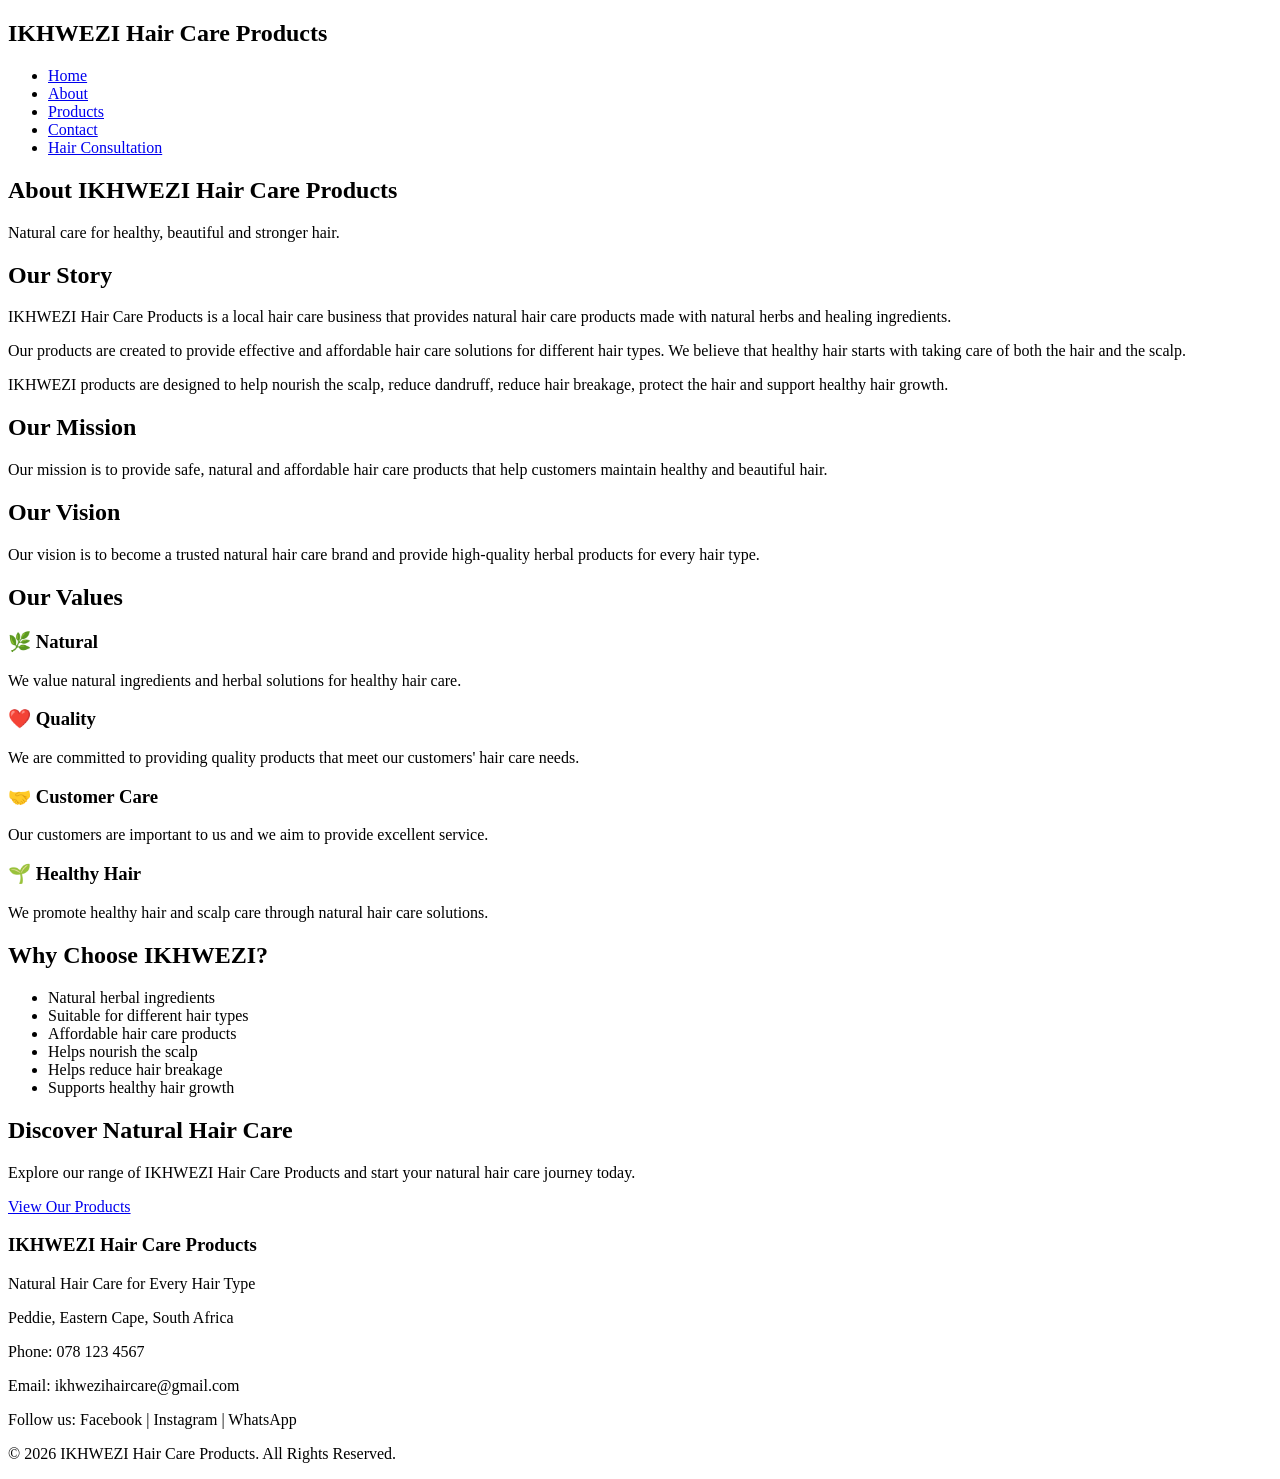
==== about.html @ ee704c00 "Added the main home page with navigation and product benefits Create website home page" ====
<!DOCTYPE html>
<html lang="en">

<head>
    <meta charset="UTF-8">
    <meta name="viewport" content="width=device-width, initial-scale=1.0">

    <title>About Us | IKHWEZI Hair Care Products</title>

    <link rel="stylesheet" href="style.css">
</head>

<body>

    <!-- ================= HEADER ================= -->
    <header>

        <div class="logo">
            <h2>IKHWEZI Hair Care Products</h2>
        </div>

        <!-- Navigation -->
        <nav>
            <ul class="nav-links">
                <li><a href="index.html">Home</a></li>
                <li><a href="about.html">About</a></li>
                <li><a href="products.html">Products</a></li>
                <li><a href="contact.html">Contact</a></li>
                 <li>
                    <a href="consultation.html">Hair Consultation</a>
                </li>
            </ul>
        </nav>

    </header>


    <!-- ================= ABOUT INTRODUCTION ================= -->
    <section class="about-intro">

        <h1>About IKHWEZI Hair Care Products</h1>

        <p>
            Natural care for healthy, beautiful and stronger hair.
        </p>

    </section>


    <!-- ================= OUR STORY ================= -->
    <section class="about-section">

        <div class="about-content">

            <h2>Our Story</h2>

            <p>
                IKHWEZI Hair Care Products is a local hair
                care business that provides natural hair care
                products made with natural herbs and healing
                ingredients.
            </p>

            <p>
                Our products are created to provide effective and
                affordable hair care solutions for different hair
                types. We believe that healthy hair starts with
                taking care of both the hair and the scalp.
            </p>

            <p>
                IKHWEZI products are designed to help nourish the
                scalp, reduce dandruff, reduce hair breakage,
                protect the hair and support healthy hair growth.
            </p>

        </div>

    </section>


    <!-- ================= MISSION ================= -->
    <section class="mission">

        <h2>Our Mission</h2>

        <p>
            Our mission is to provide safe, natural and affordable
            hair care products that help customers maintain healthy
            and beautiful hair.
        </p>

    </section>


    <!-- ================= VISION ================= -->
    <section class="vision">

        <h2>Our Vision</h2>

        <p>
            Our vision is to become a trusted natural hair care
            brand and provide high-quality herbal
            products for every hair type.
        </p>

    </section>


    <!-- ================= OUR VALUES ================= -->
    <section class="values">

        <h2>Our Values</h2>

        <div class="values-container">

            <div class="value-card">

                <h3>🌿 Natural</h3>

                <p>
                    We value natural ingredients and herbal
                    solutions for healthy hair care.
                </p>

            </div>


            <div class="value-card">

                <h3>❤️ Quality</h3>

                <p>
                    We are committed to providing quality products
                    that meet our customers' hair care needs.
                </p>

            </div>


            <div class="value-card">

                <h3>🤝 Customer Care</h3>

                <p>
                    Our customers are important to us and we aim
                    to provide excellent service.
                </p>

            </div>


            <div class="value-card">

                <h3>🌱 Healthy Hair</h3>

                <p>
                    We promote healthy hair and scalp care through
                    natural hair care solutions.
                </p>

            </div>

        </div>

    </section>


    <!-- ================= WHY CHOOSE US ================= -->
    <section class="why-choose">

        <h2>Why Choose IKHWEZI?</h2>

        <ul>

            <li>Natural herbal ingredients</li>

            <li>Suitable for different hair types</li>

            <li>Affordable hair care products</li>

            <li>Helps nourish the scalp</li>

            <li>Helps reduce hair breakage</li>

            <li>Supports healthy hair growth</li>

        </ul>

    </section>


    <!-- ================= CALL TO ACTION ================= -->
    <section class="call-to-action">

        <h2>Discover Natural Hair Care</h2>

        <p>
            Explore our range of IKHWEZI Hair Care Products
            and start your natural hair care journey today.
        </p>

        <a href="products.html">View Our Products</a>

    </section>


    <!-- ================= FOOTER ================= -->
    <footer>

        <h3>IKHWEZI Hair Care Products</h3>

        <p>
            Natural Hair Care for Every Hair Type
        </p>

        <p>
            Peddie, Eastern Cape, South Africa
        </p>

        <p>
            Phone: 078 123 4567
        </p>

        <p>
            Email: ikhwezihaircare@gmail.com
        </p>

        <p>
            Follow us: Facebook | Instagram | WhatsApp
        </p>

        <p>
            &copy; 2026 IKHWEZI Hair Care Products.
            All Rights Reserved.
        </p>

    </footer>

</body>
</html>
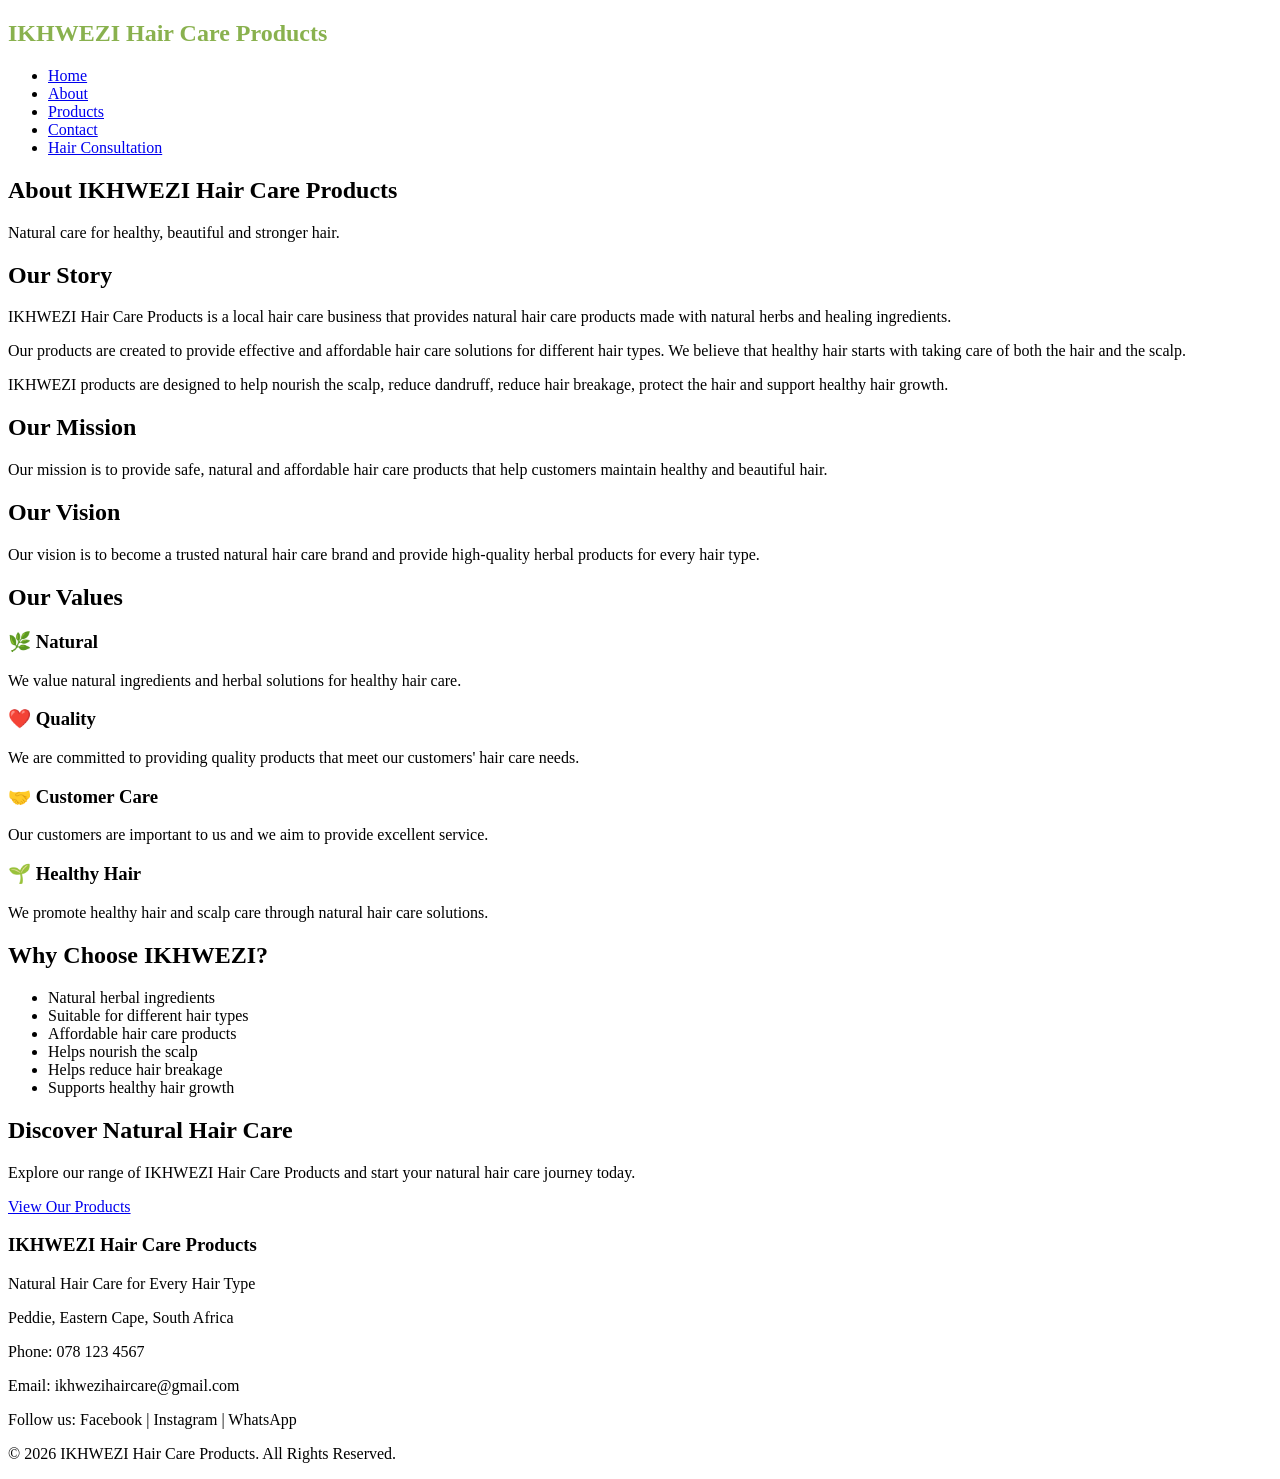
==== commit 0124c290: "Added information about IKHWEZI hair products Add about page" ====
--- a/about.html
+++ b/about.html
@@ -16,7 +16,7 @@
     <header>
 
         <div class="logo">
-            <h2>IKHWEZI Hair Care Products</h2>
+            <h2 style="color: rgba(97, 150, 17, 0.747); font-weight: bold;">IKHWEZI Hair Care Products</h2>
         </div>
 
         <!-- Navigation -->
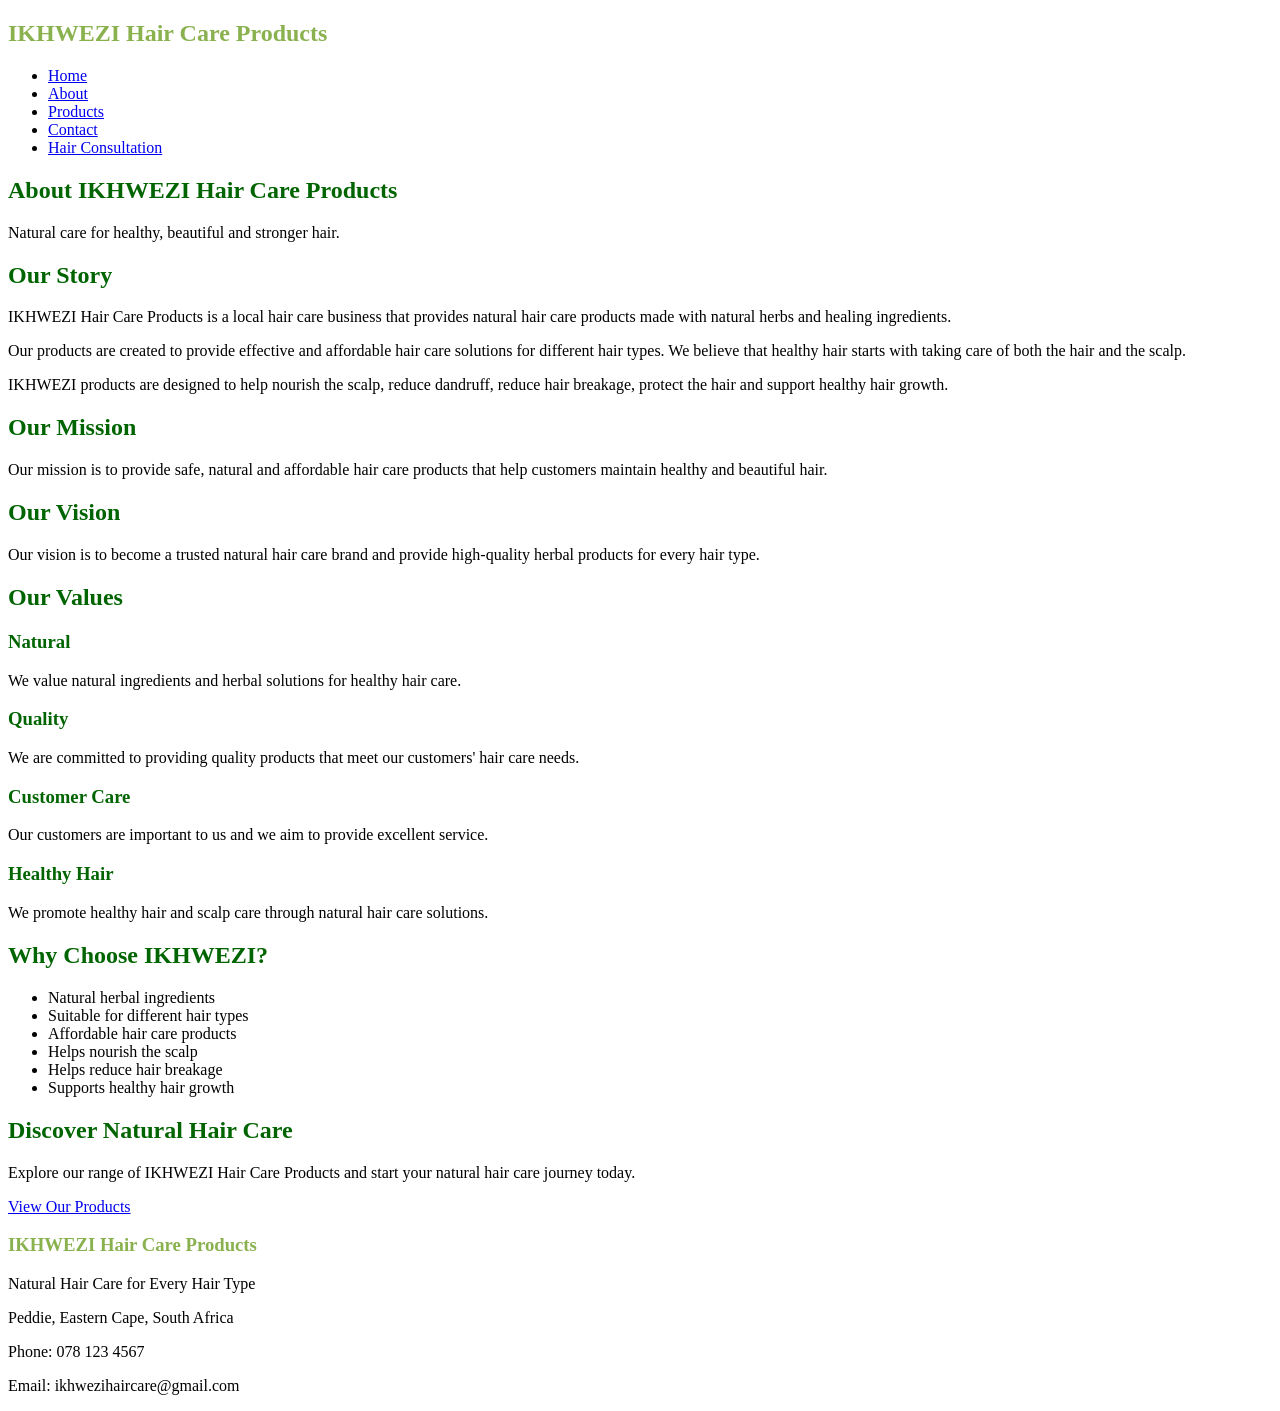
==== commit 6febb984: "Changes on website Ikhwezi website" ====
--- a/about.html
+++ b/about.html
@@ -22,12 +22,12 @@
         <!-- Navigation -->
         <nav>
             <ul class="nav-links">
-                <li><a href="index.html">Home</a></li>
-                <li><a href="about.html">About</a></li>
-                <li><a href="products.html">Products</a></li>
-                <li><a href="contact.html">Contact</a></li>
-                 <li>
-                    <a href="consultation.html">Hair Consultation</a>
+                <li><a href="../index.html">Home</a></li>
+                <li><a href="./about.html">About</a></li>
+                <li><a href="./products.html">Products</a></li>
+                <li><a href="./contact.html">Contact</a></li>
+                <li>
+                    <a href="./consultation.html">Hair Consultation</a>
                 </li>
             </ul>
         </nav>
@@ -38,7 +38,7 @@
     <!-- ================= ABOUT INTRODUCTION ================= -->
     <section class="about-intro">
 
-        <h1>About IKHWEZI Hair Care Products</h1>
+        <h1 style="color: darkgreen;">About IKHWEZI Hair Care Products</h1>
 
         <p>
             Natural care for healthy, beautiful and stronger hair.
@@ -52,7 +52,7 @@
 
         <div class="about-content">
 
-            <h2>Our Story</h2>
+            <h2 style="color: darkgreen;">Our Story</h2>
 
             <p>
                 IKHWEZI Hair Care Products is a local hair
@@ -82,7 +82,7 @@
     <!-- ================= MISSION ================= -->
     <section class="mission">
 
-        <h2>Our Mission</h2>
+        <h2 style="color: darkgreen;">Our Mission</h2>
 
         <p>
             Our mission is to provide safe, natural and affordable
@@ -96,7 +96,7 @@
     <!-- ================= VISION ================= -->
     <section class="vision">
 
-        <h2>Our Vision</h2>
+        <h2 style="color: darkgreen;">Our Vision</h2>
 
         <p>
             Our vision is to become a trusted natural hair care
@@ -110,13 +110,13 @@
     <!-- ================= OUR VALUES ================= -->
     <section class="values">
 
-        <h2>Our Values</h2>
+        <h1 style="color: darkgreen;">Our Values</h1>
 
         <div class="values-container">
 
             <div class="value-card">
 
-                <h3>🌿 Natural</h3>
+                <h3 style="color: darkgreen;">Natural</h3>
 
                 <p>
                     We value natural ingredients and herbal
@@ -128,7 +128,7 @@
 
             <div class="value-card">
 
-                <h3>❤️ Quality</h3>
+                <h3 style="color: darkgreen;">Quality</h3>
 
                 <p>
                     We are committed to providing quality products
@@ -140,7 +140,7 @@
 
             <div class="value-card">
 
-                <h3>🤝 Customer Care</h3>
+                <h3 style="color: darkgreen;"> Customer Care</h3>
 
                 <p>
                     Our customers are important to us and we aim
@@ -152,7 +152,7 @@
 
             <div class="value-card">
 
-                <h3>🌱 Healthy Hair</h3>
+                <h3 style="color: darkgreen;"> Healthy Hair</h3>
 
                 <p>
                     We promote healthy hair and scalp care through
@@ -169,7 +169,7 @@
     <!-- ================= WHY CHOOSE US ================= -->
     <section class="why-choose">
 
-        <h2>Why Choose IKHWEZI?</h2>
+        <h2 style="color: darkgreen;">Why Choose IKHWEZI?</h2>
 
         <ul>
 
@@ -193,7 +193,7 @@
     <!-- ================= CALL TO ACTION ================= -->
     <section class="call-to-action">
 
-        <h2>Discover Natural Hair Care</h2>
+        <h2 style="color: darkgreen;">Discover Natural Hair Care</h2>
 
         <p>
             Explore our range of IKHWEZI Hair Care Products
@@ -208,7 +208,7 @@
     <!-- ================= FOOTER ================= -->
     <footer>
 
-        <h3>IKHWEZI Hair Care Products</h3>
+        <h3 style="color: rgba(97, 150, 17, 0.747); font-weight: bold;">IKHWEZI Hair Care Products</h3>
 
         <p>
             Natural Hair Care for Every Hair Type
@@ -226,14 +226,7 @@
             Email: ikhwezihaircare@gmail.com
         </p>
 
-        <p>
-            Follow us: Facebook | Instagram | WhatsApp
-        </p>
-
-        <p>
-            &copy; 2026 IKHWEZI Hair Care Products.
-            All Rights Reserved.
-        </p>
+        
 
     </footer>
 
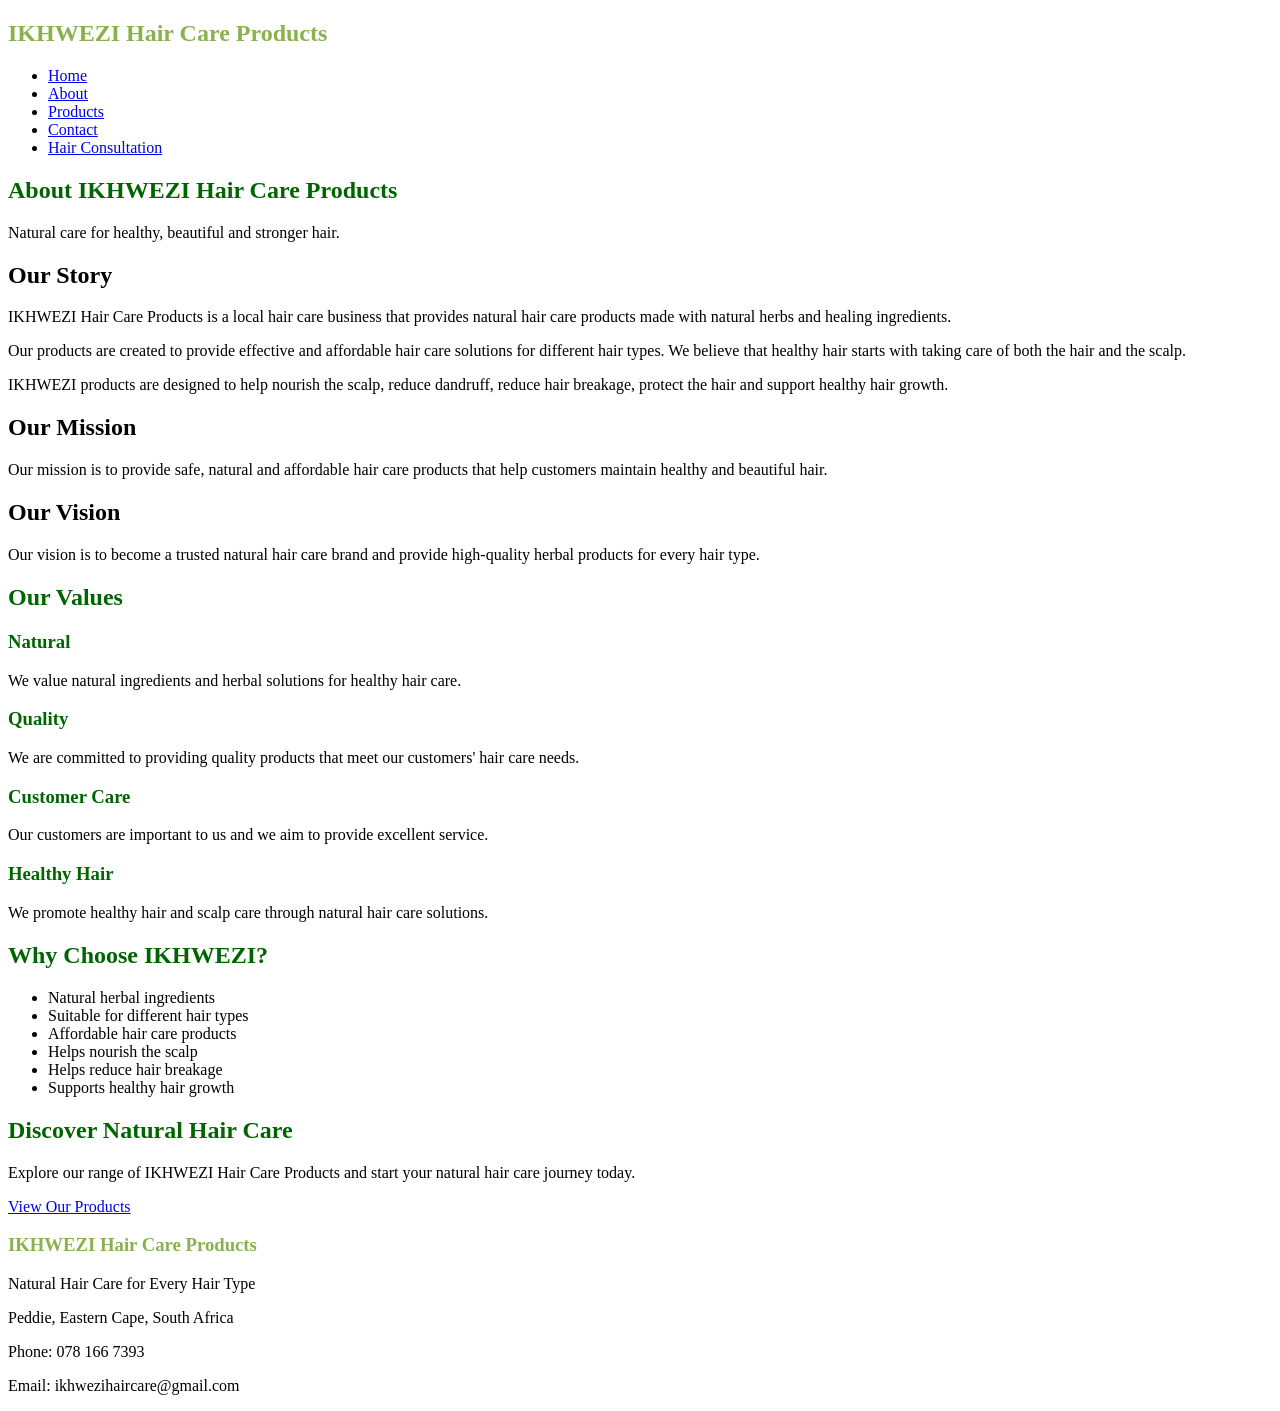
==== commit 561f6a5c: "Update about.html Added on about.html  on what Ill add on css" ====
--- a/about.html
+++ b/about.html
@@ -7,7 +7,7 @@
 
     <title>About Us | IKHWEZI Hair Care Products</title>
 
-    <link rel="stylesheet" href="style.css">
+    <link rel="stylesheet" href="Assets/css/style.css">
 </head>
 
 <body>
@@ -16,7 +16,9 @@
     <header>
 
         <div class="logo">
-            <h2 style="color: rgba(97, 150, 17, 0.747); font-weight: bold;">IKHWEZI Hair Care Products</h2>
+            <h2 style="color: rgba(97, 150, 17, 0.747); font-weight: bold;">
+                IKHWEZI Hair Care Products
+            </h2>
         </div>
 
         <!-- Navigation -->
@@ -26,9 +28,7 @@
                 <li><a href="./about.html">About</a></li>
                 <li><a href="./products.html">Products</a></li>
                 <li><a href="./contact.html">Contact</a></li>
-                <li>
-                    <a href="./consultation.html">Hair Consultation</a>
-                </li>
+                <li><a href="./consultation.html">Hair Consultation</a></li>
             </ul>
         </nav>
 
@@ -38,7 +38,9 @@
     <!-- ================= ABOUT INTRODUCTION ================= -->
     <section class="about-intro">
 
-        <h1 style="color: darkgreen;">About IKHWEZI Hair Care Products</h1>
+        <h1 style="color: darkgreen;">
+            About IKHWEZI Hair Care Products
+        </h1>
 
         <p>
             Natural care for healthy, beautiful and stronger hair.
@@ -47,18 +49,19 @@
     </section>
 
 
-    <!-- ================= OUR STORY ================= -->
-    <section class="about-section">
-
-        <div class="about-content">
-
-            <h2 style="color: darkgreen;">Our Story</h2>
-
-            <p>
-                IKHWEZI Hair Care Products is a local hair
-                care business that provides natural hair care
-                products made with natural herbs and healing
-                ingredients.
+    <!-- ================= STORY, MISSION & VISION ================= -->
+
+    <section class="about-info">
+
+        <!-- OUR STORY -->
+        <div class="about-card">
+
+            <h2>Our Story</h2>
+
+            <p>
+                IKHWEZI Hair Care Products is a local hair care
+                business that provides natural hair care products
+                made with natural herbs and healing ingredients.
             </p>
 
             <p>
@@ -76,47 +79,51 @@
 
         </div>
 
-    </section>
-
-
-    <!-- ================= MISSION ================= -->
-    <section class="mission">
-
-        <h2 style="color: darkgreen;">Our Mission</h2>
-
-        <p>
-            Our mission is to provide safe, natural and affordable
-            hair care products that help customers maintain healthy
-            and beautiful hair.
-        </p>
-
-    </section>
-
-
-    <!-- ================= VISION ================= -->
-    <section class="vision">
-
-        <h2 style="color: darkgreen;">Our Vision</h2>
-
-        <p>
-            Our vision is to become a trusted natural hair care
-            brand and provide high-quality herbal
-            products for every hair type.
-        </p>
+
+        <!-- OUR MISSION -->
+        <div class="about-card">
+
+            <h2>Our Mission</h2>
+
+            <p>
+                Our mission is to provide safe, natural and
+                affordable hair care products that help customers
+                maintain healthy and beautiful hair.
+            </p>
+
+        </div>
+
+
+        <!-- OUR VISION -->
+        <div class="about-card">
+
+            <h2>Our Vision</h2>
+
+            <p>
+                Our vision is to become a trusted natural hair care
+                brand and provide high-quality herbal products
+                for every hair type.
+            </p>
+
+        </div>
 
     </section>
 
 
     <!-- ================= OUR VALUES ================= -->
+
     <section class="values">
 
         <h1 style="color: darkgreen;">Our Values</h1>
 
         <div class="values-container">
 
-            <div class="value-card">
-
-                <h3 style="color: darkgreen;">Natural</h3>
+            <!-- NATURAL -->
+            <div class="value-card">
+
+                <h3 style="color: darkgreen;">
+                    Natural
+                </h3>
 
                 <p>
                     We value natural ingredients and herbal
@@ -126,9 +133,12 @@
             </div>
 
 
-            <div class="value-card">
-
-                <h3 style="color: darkgreen;">Quality</h3>
+            <!-- QUALITY -->
+            <div class="value-card">
+
+                <h3 style="color: darkgreen;">
+                    Quality
+                </h3>
 
                 <p>
                     We are committed to providing quality products
@@ -138,9 +148,12 @@
             </div>
 
 
-            <div class="value-card">
-
-                <h3 style="color: darkgreen;"> Customer Care</h3>
+            <!-- CUSTOMER CARE -->
+            <div class="value-card">
+
+                <h3 style="color: darkgreen;">
+                    Customer Care
+                </h3>
 
                 <p>
                     Our customers are important to us and we aim
@@ -150,9 +163,12 @@
             </div>
 
 
-            <div class="value-card">
-
-                <h3 style="color: darkgreen;"> Healthy Hair</h3>
+            <!-- HEALTHY HAIR -->
+            <div class="value-card">
+
+                <h3 style="color: darkgreen;">
+                    Healthy Hair
+                </h3>
 
                 <p>
                     We promote healthy hair and scalp care through
@@ -167,9 +183,12 @@
 
 
     <!-- ================= WHY CHOOSE US ================= -->
+
     <section class="why-choose">
 
-        <h2 style="color: darkgreen;">Why Choose IKHWEZI?</h2>
+        <h2 style="color: darkgreen;">
+            Why Choose IKHWEZI?
+        </h2>
 
         <ul>
 
@@ -191,24 +210,32 @@
 
 
     <!-- ================= CALL TO ACTION ================= -->
+
     <section class="call-to-action">
 
-        <h2 style="color: darkgreen;">Discover Natural Hair Care</h2>
+        <h2 style="color: darkgreen;">
+            Discover Natural Hair Care
+        </h2>
 
         <p>
             Explore our range of IKHWEZI Hair Care Products
             and start your natural hair care journey today.
         </p>
 
-        <a href="products.html">View Our Products</a>
+        <a href="products.html">
+            View Our Products
+        </a>
 
     </section>
 
 
     <!-- ================= FOOTER ================= -->
+
     <footer>
 
-        <h3 style="color: rgba(97, 150, 17, 0.747); font-weight: bold;">IKHWEZI Hair Care Products</h3>
+        <h3 style="color: rgba(97, 150, 17, 0.747); font-weight: bold;">
+            IKHWEZI Hair Care Products
+        </h3>
 
         <p>
             Natural Hair Care for Every Hair Type
@@ -219,16 +246,15 @@
         </p>
 
         <p>
-            Phone: 078 123 4567
+            Phone: 078 166 7393
         </p>
 
         <p>
             Email: ikhwezihaircare@gmail.com
         </p>
 
-        
-
     </footer>
 
 </body>
+
 </html>
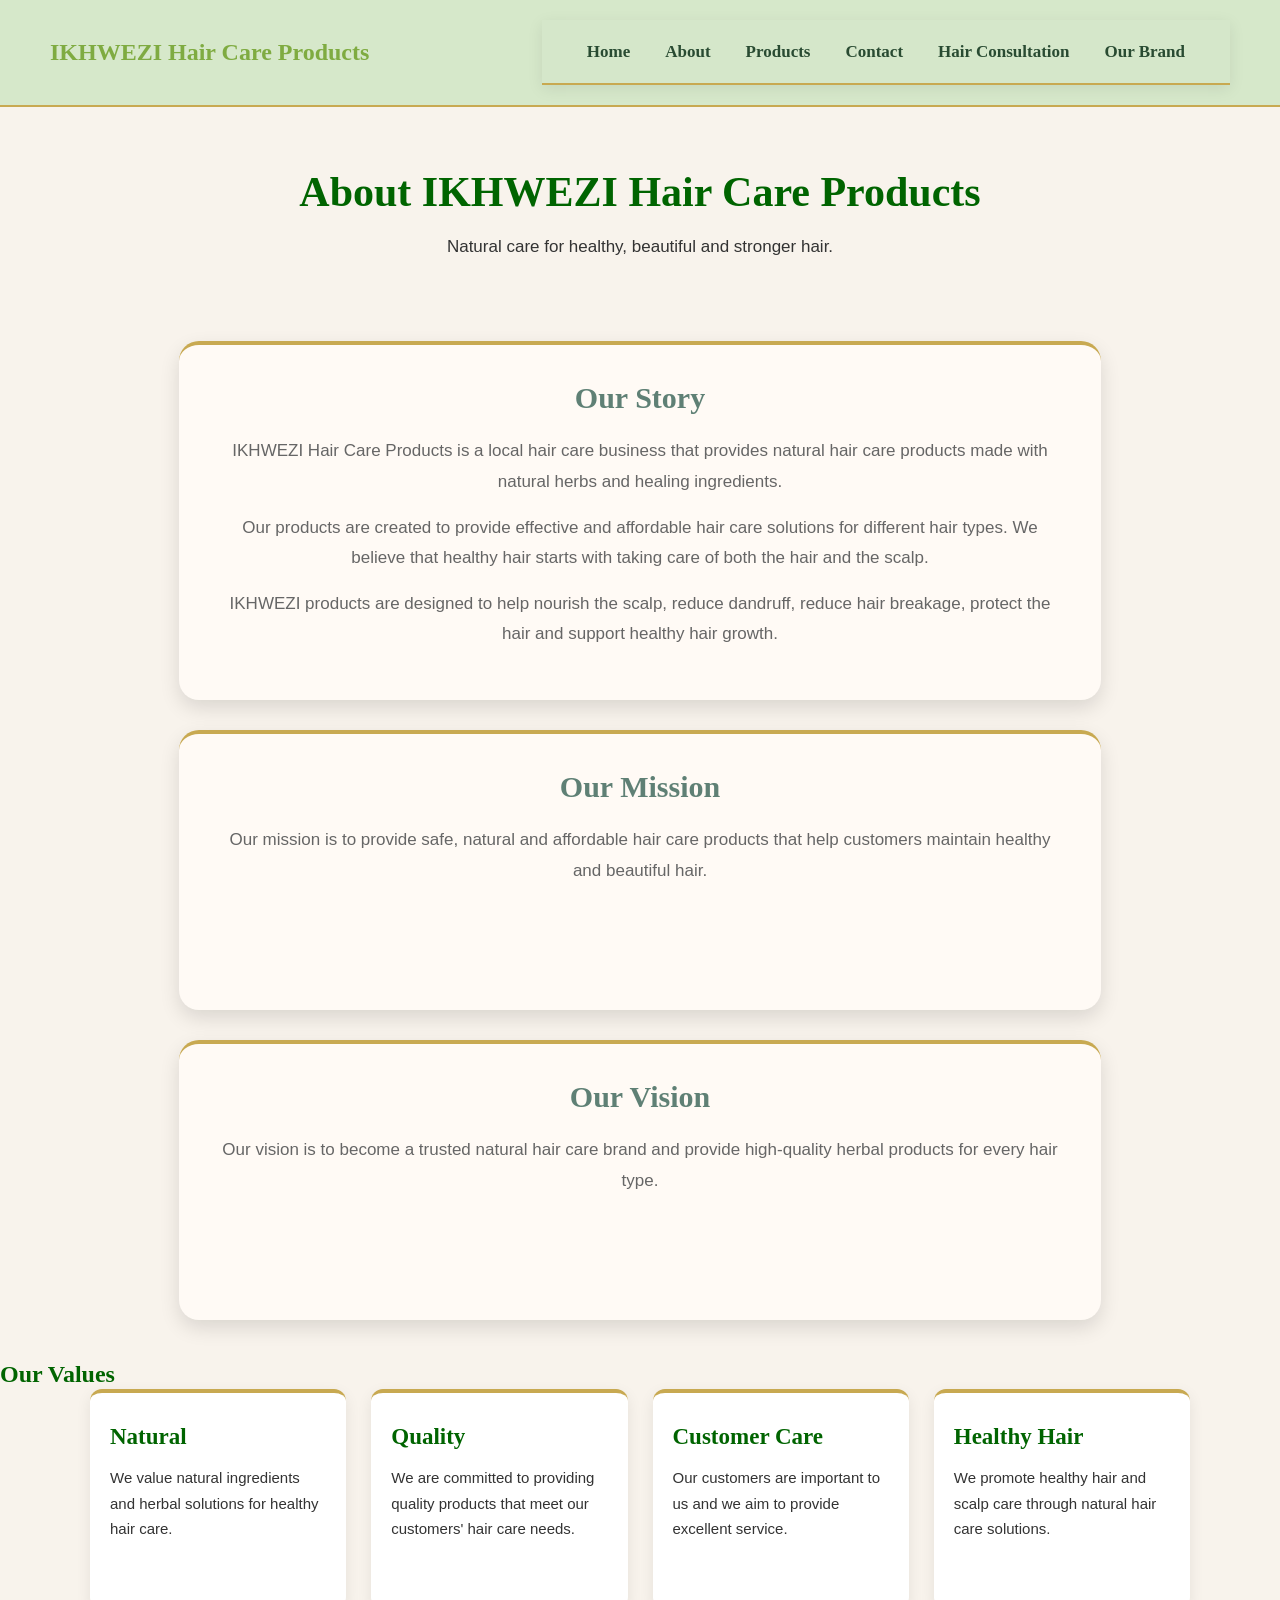
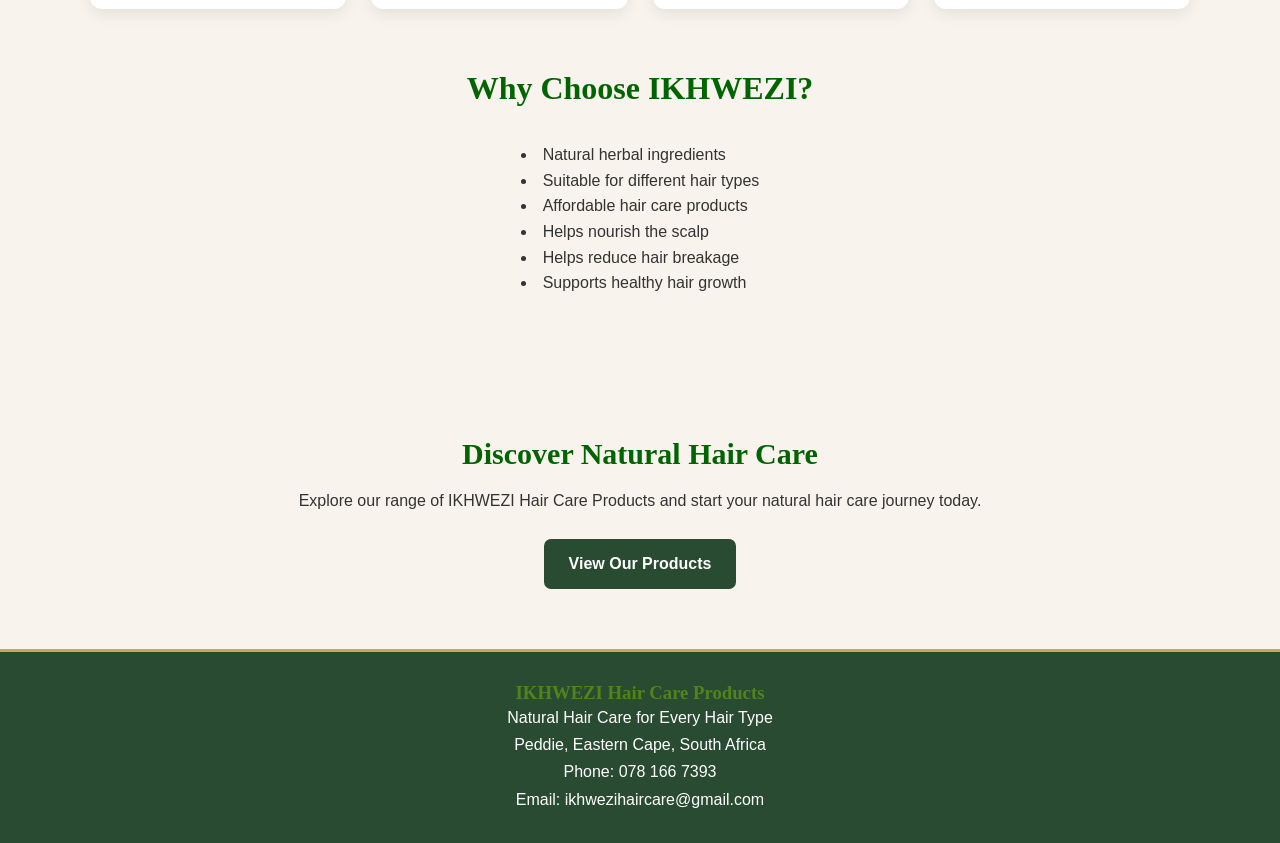
==== commit 3ba2df83: "Update About page content Improve brand story, mission, vision, and values sections" ====
--- a/about.html
+++ b/about.html
@@ -29,6 +29,9 @@
                 <li><a href="./products.html">Products</a></li>
                 <li><a href="./contact.html">Contact</a></li>
                 <li><a href="./consultation.html">Hair Consultation</a></li>
+                 <li>
+                    <a href="./finalbrandpage.html">Our Brand</a>
+                </li>
             </ul>
         </nav>
 
@@ -254,7 +257,7 @@
         </p>
 
     </footer>
-
+<script src="Assets/js/script.js"></script>
 </body>
 
 </html>
--- a/Assets/css/style.css
+++ b/Assets/css/style.css
@@ -0,0 +1,2260 @@
+/* =========================================
+   IKHWEZI LUXURY NAVIGATION
+========================================= */
+nav a:active {
+    color: var(--gold);
+}
+nav a:hover
+nav a:focus
+nav a:active {
+    color: #b08d32;
+}
+nav a:hover {
+    color: #b08d32;
+}
+nav a:focus {
+    color: #b08d32;
+}
+nav a:active {
+    color: #b08d32;
+}
+nav {
+    background: rgba(214, 232, 202, 0.96);
+    padding: 18px 40px;
+    display: flex;
+    justify-content: center;
+    align-items: center;
+    box-shadow: 0 4px 15px rgba(0, 0, 0, 0.08);
+    border-bottom: 2px solid #c8a951;
+}
+
+.nav-links {
+    display: flex;
+    justify-content: center;
+    align-items: center;
+    gap: 25px;
+    list-style: none;
+    margin: 0;
+    padding: 0;
+}
+
+.nav-links a {
+    color: #294b32;
+    text-decoration: none;
+    font-family: Georgia, "Times New Roman", serif;
+    font-size: 17px;
+    font-weight: 600;
+    padding: 8px 5px;
+    position: relative;
+    transition: all 0.3s ease;
+}
+
+/* Hover effect */
+.nav-links a:hover {
+    color: #b08d32;
+}
+
+/* Gold underline */
+.nav-links a::after {
+    content: "";
+    position: absolute;
+    left: 0;
+    bottom: 0;
+    width: 0;
+    height: 2px;
+    background-color: #b08d32;
+    transition: width 0.3s ease;
+}
+
+.nav-links a:hover::after {
+    width: 100%;
+}
+
+/* Keyboard accessibility */
+.nav-links a:focus {
+    outline: 2px solid #b08d32;
+    outline-offset: 4px;
+}
+/* =========================================
+   RESPONSIVE DESIGN
+   TABLET
+========================================= */
+
+@media (max-width: 768px) {
+
+    header {
+        padding: 15px 25px;
+        flex-direction: column;
+        gap: 15px;
+    }
+
+    .nav-links {
+        flex-wrap: wrap;
+        gap: 15px;
+    }
+
+    .nav-links a {
+        font-size: 15px;
+    }
+
+    .hero {
+        min-height: 80vh;
+        background-size: cover;
+        background-position: center;
+    }
+
+    .values-container {
+        grid-template-columns: repeat(2, 1fr);
+    }
+
+    .product-container {
+        grid-template-columns: repeat(2, 1fr);
+    }
+
+    .about-section,
+    .mission,
+    .vision,
+    .why-choose,
+    .contact-form,
+    .consultation-form {
+        width: 90%;
+        padding: 30px;
+    }
+
+    h1 {
+        font-size: 34px;
+    }
+
+    h2 {
+        font-size: 27px;
+    }
+}
+
+
+/* =========================================
+   RESPONSIVE DESIGN
+   MOBILE
+========================================= */
+
+@media (max-width: 480px) {
+
+    header {
+        padding: 15px;
+    }
+
+    nav {
+        padding: 15px 10px;
+    }
+
+    .nav-links {
+        flex-direction: column;
+        gap: 10px;
+    }
+
+    .nav-links a {
+        font-size: 15px;
+    }
+
+    .hero {
+        min-height: 75vh;
+        background-size: cover;
+        background-position: center;
+    }
+
+    .values-container,
+    .product-container {
+        grid-template-columns: 1fr;
+    }
+
+    .about-section,
+    .mission,
+    .vision,
+    .why-choose,
+    .contact-information,
+    .location-map,
+    .contact-form,
+    .consultation-form {
+        width: 95%;
+        padding: 20px;
+    }
+
+    h1,
+    .about-intro h1,
+    .products-intro h1,
+    .contact-section > h1,
+    .consultation-section > h1 {
+        font-size: 28px;
+    }
+
+    h2 {
+        font-size: 23px;
+    }
+
+    p,
+    .about-content p,
+    .contact-section > p,
+    .consultation-section > p {
+        font-size: 15px;
+    }
+
+    .product-card img {
+        width: 100%;
+        max-width: 180px;
+        height: auto;
+    }
+
+    .location-map iframe {
+        width: 100%;
+        height: 280px;
+    }
+
+    .contact-form input,
+    .contact-form textarea,
+    .consultation-form input,
+    .consultation-form select,
+    .consultation-form textarea {
+        font-size: 16px;
+    }
+}
+/* =====================================================
+   IKHWEZI HAIR CARE PRODUCTS
+   Main External Stylesheet
+   ===================================================== */
+
+
+/* =====================================================
+   1. DEFAULT / GENERAL STYLES
+   ===================================================== */
+
+* {
+    margin: 0;
+    padding: 0;
+    box-sizing: border-box;
+}
+
+:root {
+    --dark-green: #294b32;
+    --light-green: #d6e8ca;
+    --soft-green: #b7d7a8;
+    --gold: #c8a951;
+    --cream: #f8f3ec;
+    --brown: #3d3028;
+    --white: #ffffff;
+    --text: #333333;
+}
+
+html {
+    scroll-behavior: smooth;
+}
+
+body {
+    font-family: Arial, Helvetica, sans-serif;
+    background-color: var(--cream);
+    color: var(--text);
+    line-height: 1.6;
+}
+
+img {
+    max-width: 100%;
+    height: auto;
+    display: block;
+}
+
+a {
+    text-decoration: none;
+}
+
+ul {
+    list-style-position: inside;
+}
+
+
+/* =====================================================
+   2. TYPOGRAPHY
+   ===================================================== */
+
+h1,
+h2,
+h3 {
+    font-family: Georgia, "Times New Roman", serif;
+    color: var(--dark-green);
+    font-weight: 700;
+    line-height: 1.2;
+}
+
+p {
+    font-size: 16px;
+    line-height: 1.7;
+}
+
+
+/* =====================================================
+   3. HEADER
+   ===================================================== */
+
+header {
+    display: flex;
+    justify-content: space-between;
+    align-items: center;
+    gap: 30px;
+
+    padding: 20px 50px;
+
+    background-color: var(--light-green);
+    border-bottom: 2px solid var(--gold);
+
+    box-shadow: 0 4px 15px rgba(0, 0, 0, 0.08);
+}
+
+
+/* =====================================================
+   4. LOGO / BRANDING
+   ===================================================== */
+
+.logo {
+    display: flex;
+    align-items: center;
+    gap: 20px;
+}
+
+.logo h2 {
+    color: var(--dark-green);
+    font-size: 24px;
+}
+
+.logo img {
+    width: 180px;
+    height: auto;
+    object-fit: contain;
+}
+
+
+/* =====================================================
+   5. NAVIGATION MENU
+   ===================================================== */
+
+nav ul {
+    display: flex;
+    align-items: center;
+    justify-content: center;
+
+    list-style: none;
+    gap: 25px;
+}
+
+nav a {
+    position: relative;
+
+    color: var(--dark-green);
+    font-family: Georgia, "Times New Roman", serif;
+    font-size: 17px;
+    font-weight: 600;
+
+    padding: 8px 4px;
+
+    transition: color 0.3s ease;
+}
+
+
+/* Gold underline effect */
+
+nav a::after {
+    content: "";
+
+    position: absolute;
+    left: 0;
+    bottom: 0;
+
+    width: 0;
+    height: 2px;
+
+    background-color: var(--gold);
+
+    transition: width 0.3s ease;
+}
+
+
+/* Hover pseudo-class */
+
+nav a:hover {
+    color: #a37d22;
+}
+
+nav a:hover::after {
+    width: 100%;
+}
+
+
+/* Focus pseudo-class */
+
+nav a:focus {
+    outline: 2px solid var(--gold);
+    outline-offset: 4px;
+}
+
+
+/* Active pseudo-class */
+
+nav a:active {
+    color: var(--gold);
+}
+
+
+/* =====================================================
+   6. HERO SECTION
+   ===================================================== */
+
+#hero {
+    min-height: 75vh;
+
+    display: flex;
+    align-items: center;
+    justify-content: center;
+
+    padding: 60px 30px;
+
+    background-image:
+        linear-gradient(
+            rgba(41, 75, 50, 0.35),
+            rgba(41, 75, 50, 0.35)
+        ),
+        url("../images/ChatGPT Image Sep 10, 2026, 10_40_46 AM.png");
+
+    background-size: cover;
+    background-position: center;
+    background-repeat: no-repeat;
+}
+
+#hero p {
+    max-width: 800px;
+
+    padding: 20px 35px;
+
+    background-color: rgba(248, 243, 236, 0.95);
+
+    color: var(--dark-green);
+
+    font-family: Georgia, "Times New Roman", serif;
+    font-size: 28px;
+    font-weight: bold;
+
+    text-align: center;
+
+    border-radius: 10px;
+    border: 1px solid var(--gold);
+
+    box-shadow: 0 8px 25px rgba(0, 0, 0, 0.15);
+}
+
+
+/* =====================================================
+   7. BENEFITS SECTION
+   ===================================================== */
+
+#benefits {
+    padding: 70px 30px;
+
+    text-align: center;
+
+    background-color: var(--cream);
+}
+
+#benefits h2 {
+    margin-bottom: 30px;
+
+    font-size: 34px;
+}
+
+#benefits ul {
+    max-width: 700px;
+
+    margin: 0 auto;
+
+    display: grid;
+    grid-template-columns: repeat(2, 1fr);
+    gap: 20px;
+
+    list-style: none;
+}
+
+#benefits li {
+    padding: 20px;
+
+    background-color: var(--white);
+
+    color: var(--dark-green);
+
+    font-size: 17px;
+    font-weight: 600;
+
+    border: 1px solid var(--light-green);
+    border-radius: 10px;
+
+    box-shadow: 0 4px 12px rgba(0, 0, 0, 0.07);
+
+    transition:
+        transform 0.3s ease,
+        box-shadow 0.3s ease,
+        background-color 0.3s ease;
+}
+
+
+/* Benefits hover effect */
+
+#benefits li:hover {
+    transform: translateY(-5px);
+
+    background-color: var(--light-green);
+
+    box-shadow: 0 8px 20px rgba(0, 0, 0, 0.12);
+}
+
+
+/* =====================================================
+   8. FOOTER
+   ===================================================== */
+
+footer {
+    min-height: 100px;
+
+    padding: 30px 20px;
+
+    text-align: center;
+
+    background-color: var(--dark-green);
+
+    border-top: 3px solid var(--gold);
+
+    color: var(--white);
+}
+
+
+/* =====================================================
+   9. TABLET RESPONSIVE DESIGN
+   ===================================================== */
+
+@media (max-width: 768px) {
+
+    header {
+        flex-direction: column;
+
+        padding: 20px;
+
+        text-align: center;
+    }
+
+    .logo {
+        flex-direction: column;
+    }
+
+    .logo h2 {
+        font-size: 22px;
+    }
+
+    nav ul {
+        flex-wrap: wrap;
+        gap: 15px;
+    }
+
+    nav a {
+        font-size: 15px;
+    }
+
+    #hero {
+        min-height: 65vh;
+
+        padding: 40px 20px;
+
+        background-position: center;
+    }
+
+    #hero p {
+        font-size: 24px;
+        padding: 18px 25px;
+    }
+
+    #benefits {
+        padding: 50px 20px;
+    }
+
+    #benefits h2 {
+        font-size: 30px;
+    }
+
+    #benefits ul {
+        grid-template-columns: repeat(2, 1fr);
+    }
+}
+
+
+/* =====================================================
+   10. MOBILE RESPONSIVE DESIGN
+   ===================================================== */
+
+@media (max-width: 480px) {
+
+    header {
+        padding: 15px;
+    }
+
+    .logo img {
+        width: 150px;
+    }
+
+    .logo h2 {
+        font-size: 19px;
+    }
+
+    nav {
+        width: 100%;
+    }
+
+    nav ul {
+        flex-direction: column;
+
+        gap: 10px;
+    }
+
+    nav a {
+        font-size: 15px;
+    }
+
+    #hero {
+        min-height: 70vh;
+
+        padding: 30px 15px;
+
+        background-position: center;
+    }
+
+    #hero p {
+        width: 100%;
+
+        font-size: 21px;
+
+        padding: 15px 18px;
+    }
+
+    #benefits {
+        padding: 45px 15px;
+    }
+
+    #benefits h2 {
+        font-size: 26px;
+    }
+
+    #benefits ul {
+        grid-template-columns: 1fr;
+
+        gap: 15px;
+    }
+
+    #benefits li {
+        font-size: 16px;
+        padding: 18px;
+    }
+
+    footer {
+        padding: 25px 15px;
+    }
+}
+
+/* =========================================
+   HOME HERO - PRODUCT RANGE IMAGE
+========================================= */
+
+#hero {
+    position: relative;
+    min-height: 80vh;
+
+    display: flex;
+    align-items: center;
+    justify-content: center;
+
+    padding: 60px 40px;
+
+    background-color: var(--cream);
+}
+
+/* Product range positioned on the left corner */
+
+.range-image {
+    position: absolute;
+    left: 30px;
+    bottom: 20px;
+
+    width: 350px;
+    max-width: 35%;
+
+    height: auto;
+
+    object-fit: contain;
+
+    transition: transform 0.3s ease;
+}
+
+/* Small zoom when hovering */
+
+.range-image:hover {
+    transform: scale(1.05);
+}
+
+.hero-content {
+    position: relative;
+    z-index: 2;
+
+    text-align: center;
+    max-width: 600px;
+
+    margin-left: 300px;
+}
+/* =====================================================
+   ABOUT PAGE - FLASH CARDS
+===================================================== */
+
+
+/* ================= ABOUT INTRO ================= */
+
+.about-intro {
+    padding: 60px 30px 40px;
+
+    text-align: center;
+
+    background-color: var(--cream);
+}
+
+.about-intro h1 {
+    margin-bottom: 15px;
+
+    font-family: Georgia, "Times New Roman", serif;
+
+    font-size: 42px;
+
+    color: var(--dark-green);
+}
+
+.about-intro p {
+    max-width: 800px;
+
+    margin: 0 auto;
+
+    font-size: 17px;
+
+    line-height: 1.7;
+}
+
+
+/* =====================================================
+   ABOUT FLASH CARDS
+===================================================== */
+
+.about-cards {
+    max-width: 1100px;
+
+    margin: 0 auto;
+
+    padding: 40px 30px 70px;
+
+    display: grid;
+
+    grid-template-columns: repeat(3, 1fr);
+
+    gap: 25px;
+}
+
+
+/* Individual About card */
+
+.about-card {
+    padding: 30px 25px;
+
+    background-color: var(--white);
+
+    border-top: 4px solid var(--gold);
+
+    border-radius: 12px;
+
+    box-shadow: 0 5px 15px rgba(0, 0, 0, 0.08);
+
+    min-height: 300px;
+
+    transition:
+        transform 0.3s ease,
+        box-shadow 0.3s ease;
+}
+
+
+/* About card headings */
+
+.about-card h2 {
+    margin-bottom: 18px;
+
+    font-family: Georgia, "Times New Roman", serif;
+
+    font-size: 27px;
+
+    color: var(--dark-green);
+}
+
+
+/* About card paragraphs */
+
+.about-card p {
+    margin-bottom: 15px;
+
+    font-size: 15px;
+
+    line-height: 1.7;
+}
+
+
+/* Card hover effect */
+
+.about-card:hover {
+    transform: translateY(-8px);
+
+    box-shadow:
+        0 12px 25px rgba(0, 0, 0, 0.14);
+}
+
+
+/* =====================================================
+   WHY CHOOSE IKHWEZI
+===================================================== */
+
+.why-choose {
+    padding: 60px 30px 80px;
+
+    text-align: center;
+
+    background-color: var(--cream);
+}
+
+.why-choose > h2 {
+    margin-bottom: 35px;
+
+    font-family: Georgia, "Times New Roman", serif;
+
+    font-size: 32px;
+
+    color: var(--dark-green);
+}
+
+
+/* Values cards */
+
+.values-container {
+    max-width: 1100px;
+
+    margin: 0 auto;
+
+    display: grid;
+
+    grid-template-columns: repeat(4, 1fr);
+
+    gap: 25px;
+}
+
+
+/* Individual value card */
+
+.value-card {
+    padding: 30px 20px;
+
+    background-color: var(--white);
+
+    border-top: 4px solid var(--gold);
+
+    border-radius: 12px;
+
+    box-shadow: 0 5px 15px rgba(0, 0, 0, 0.08);
+
+    min-height: 220px;
+
+    transition:
+        transform 0.3s ease,
+        box-shadow 0.3s ease;
+}
+
+
+/* Value heading */
+
+.value-card h3 {
+    margin-bottom: 15px;
+
+    font-family: Georgia, "Times New Roman", serif;
+
+    font-size: 23px;
+
+    color: var(--dark-green);
+}
+
+
+/* Value paragraph */
+
+.value-card p {
+    font-size: 15px;
+
+    line-height: 1.7;
+}
+
+
+/* Value card hover */
+
+.value-card:hover {
+    transform: translateY(-8px);
+
+    box-shadow:
+        0 12px 25px rgba(0, 0, 0, 0.14);
+}
+
+
+/* =====================================================
+   TABLET RESPONSIVE DESIGN
+===================================================== */
+
+@media (max-width: 768px) {
+
+    .about-intro {
+        padding: 45px 25px 30px;
+    }
+
+    .about-intro h1 {
+        font-size: 36px;
+    }
+
+
+    /* About cards become two columns */
+
+    .about-cards {
+        grid-template-columns: repeat(2, 1fr);
+
+        padding: 35px 25px 60px;
+    }
+
+
+    /* Values cards become two columns */
+
+    .values-container {
+        grid-template-columns: repeat(2, 1fr);
+    }
+
+}
+
+
+/* =====================================================
+   MOBILE RESPONSIVE DESIGN
+===================================================== */
+
+@media (max-width: 480px) {
+
+    .about-intro {
+        padding: 40px 15px 25px;
+    }
+
+    .about-intro h1 {
+        font-size: 30px;
+    }
+
+    .about-intro p {
+        font-size: 15px;
+    }
+
+
+    /* One About card per row */
+
+    .about-cards {
+        grid-template-columns: 1fr;
+
+        padding: 30px 15px 50px;
+    }
+
+
+    .about-card {
+        min-height: auto;
+
+        padding: 25px 20px;
+    }
+
+
+    .about-card h2 {
+        font-size: 24px;
+    }
+
+
+    /* One value card per row */
+
+    .values-container {
+        grid-template-columns: 1fr;
+    }
+
+
+    .why-choose {
+        padding: 45px 15px 60px;
+    }
+
+    .why-choose > h2 {
+        font-size: 28px;
+    }
+
+}
+
+/* =====================================================
+   ABOUT - STORY, MISSION AND VISION FLASH CARDS
+===================================================== */
+
+.about-cards {
+    max-width: 1100px;
+
+    margin: 0 auto;
+
+    padding: 50px 30px 70px;
+
+    display: grid;
+
+    grid-template-columns: repeat(3, 1fr);
+
+    gap: 25px;
+}
+
+
+/* Individual flash card */
+
+.about-card {
+    padding: 30px 25px;
+
+    background-color: var(--white);
+
+    border-top: 4px solid var(--gold);
+
+    border-radius: 12px;
+
+    box-shadow: 0 5px 15px rgba(0, 0, 0, 0.08);
+
+    min-height: 280px;
+
+    transition:
+        transform 0.3s ease,
+        box-shadow 0.3s ease;
+}
+
+
+/* Card heading */
+
+.about-card h2 {
+    margin-bottom: 18px;
+
+    font-family: Georgia, "Times New Roman", serif;
+
+    font-size: 27px;
+
+    color: var(--dark-green);
+}
+
+
+/* Card text */
+
+.about-card p {
+    margin-bottom: 15px;
+
+    font-size: 15px;
+
+    line-height: 1.7;
+}
+
+
+/* Flash card hover effect */
+
+.about-card:hover {
+    transform: translateY(-8px);
+
+    box-shadow:
+        0 12px 25px rgba(0, 0, 0, 0.14);
+}
+/* ================= STORY, MISSION & VISION ================= */
+
+.about-cards-section {
+    padding: 25px 5px;
+    display: flex;
+    justify-content: center;
+}
+
+/* Flash Card */
+.about-card {
+    background: #fffaf5;
+    width: 80%;
+    max-width: 1000px;
+    padding: 35px;
+    border-radius: 20px;
+    text-align: center;
+
+    box-shadow: 0 8px 20px rgba(0, 0, 0, 0.12);
+
+    transition: transform 0.3s ease,
+                box-shadow 0.3s ease;
+}
+
+/* Card heading */
+.about-card h2 {
+    color: #5f8075;
+    font-size: 30px;
+    margin-bottom: 20px;
+}
+
+/* Card text */
+.about-card p {
+    color: #666;
+    font-size: 17px;
+    line-height: 1.8;
+}
+
+/* Hover effect */
+.about-card:hover {
+    transform: translateY(-8px);
+    box-shadow: 0 15px 30px rgba(0, 0, 0, 0.18);
+}
+
+/* Mobile */
+@media (max-width: 768px) {
+
+    .about-card {
+        width: 90%;
+        padding: 25px;
+    }
+
+    .about-card h2 {
+        font-size: 26px;
+    }
+
+    .about-card p {
+        font-size: 15px;
+    }
+}
+
+/* =====================================================
+   TABLET
+===================================================== */
+
+@media (max-width: 768px) {
+
+    .about-cards {
+        grid-template-columns: repeat(2, 1fr);
+
+        padding: 40px 25px 60px;
+    }
+
+}
+
+
+/* =====================================================
+   MOBILE
+===================================================== */
+
+@media (max-width: 480px) {
+
+    .about-cards {
+        grid-template-columns: 1fr;
+
+        padding: 30px 15px 50px;
+    }
+
+    .about-card {
+        min-height: auto;
+
+        padding: 25px 20px;
+    }
+
+    .about-card h2 {
+        font-size: 24px;
+    }
+
+}
+/* =====================================================
+   CONTACT PAGE
+===================================================== */
+
+.contact-section {
+    padding: 80px 30px;
+
+    background-color: var(--cream);
+
+    text-align: center;
+}
+
+.contact-section > h1 {
+    font-size: 45px;
+    margin-bottom: 20px;
+}
+
+.contact-section > p {
+    max-width: 750px;
+    margin: 0 auto 50px;
+
+    font-size: 18px;
+}
+
+
+/* Contact two-column layout */
+
+.contact-container {
+    max-width: 1100px;
+
+    margin: 0 auto;
+
+    display: grid;
+    grid-template-columns: 1fr 1.2fr;
+
+    gap: 40px;
+
+    text-align: left;
+}
+
+
+/* =====================================================
+   CONTACT INFORMATION
+===================================================== */
+
+.contact-information {
+    padding: 35px;
+
+    background-color: var(--light-green);
+
+    border-radius: 12px;
+
+    border-top: 4px solid var(--gold);
+
+    box-shadow: 0 6px 20px rgba(0, 0, 0, 0.08);
+}
+
+.contact-information h2 {
+    margin-bottom: 20px;
+
+    font-size: 32px;
+}
+
+.contact-information > p {
+    margin-bottom: 30px;
+}
+
+
+/* Individual contact information */
+
+.contact-item {
+    margin-bottom: 20px;
+
+    padding: 18px;
+
+    background-color: var(--white);
+
+    border-left: 3px solid var(--gold);
+
+    border-radius: 8px;
+
+    transition: transform 0.3s ease,
+                box-shadow 0.3s ease;
+}
+
+.contact-item h3 {
+    margin-bottom: 5px;
+
+    font-size: 19px;
+}
+
+.contact-item p {
+    font-size: 15px;
+}
+
+
+/* Hover pseudo-class */
+
+.contact-item:hover {
+    transform: translateX(5px);
+
+    box-shadow: 0 5px 15px rgba(0, 0, 0, 0.10);
+}
+
+
+/* =====================================================
+   CONTACT FORM
+===================================================== */
+
+.contact-form {
+    padding: 35px;
+
+    background-color: var(--white);
+
+    border-radius: 12px;
+
+    border-top: 4px solid var(--gold);
+
+    box-shadow: 0 6px 20px rgba(0, 0, 0, 0.08);
+}
+
+.contact-form h2 {
+    margin-bottom: 25px;
+
+    font-size: 32px;
+}
+
+
+/* Form labels */
+
+.contact-form label {
+    display: block;
+
+    margin-bottom: 7px;
+
+    color: var(--dark-green);
+
+    font-weight: bold;
+}
+
+
+/* Form inputs */
+
+.contact-form input,
+.contact-form textarea {
+    width: 100%;
+
+    padding: 13px 15px;
+
+    margin-bottom: 20px;
+
+    border: 1px solid #cfd8c8;
+
+    border-radius: 7px;
+
+    background-color: #fafcf8;
+
+    color: var(--text);
+
+    font-family: Arial, Helvetica, sans-serif;
+
+    font-size: 15px;
+
+    transition: border-color 0.3s ease,
+                box-shadow 0.3s ease;
+}
+
+
+/* Input focus pseudo-class */
+
+.contact-form input:focus,
+.contact-form textarea:focus {
+    outline: none;
+
+    border-color: var(--gold);
+
+    box-shadow: 0 0 0 3px rgba(200, 169, 81, 0.15);
+}
+
+
+/* Submit button */
+
+.contact-form button {
+    width: 100%;
+
+    padding: 14px 20px;
+
+    border: none;
+
+    border-radius: 7px;
+
+    background-color: var(--dark-green);
+
+    color: var(--white);
+
+    font-size: 16px;
+
+    font-weight: bold;
+
+    cursor: pointer;
+
+    transition: background-color 0.3s ease,
+                transform 0.3s ease;
+}
+
+
+/* Button hover */
+
+.contact-form button:hover {
+    background-color: #3f704b;
+
+    transform: translateY(-2px);
+}
+
+
+/* Button active */
+
+.contact-form button:active {
+    transform: translateY(0);
+}
+
+
+/* =====================================================
+   CONTACT - TABLET
+===================================================== */
+
+@media (max-width: 768px) {
+
+    .contact-section {
+        padding: 60px 25px;
+    }
+
+    .contact-section > h1 {
+        font-size: 38px;
+    }
+
+    .contact-container {
+        grid-template-columns: 1fr;
+
+        gap: 30px;
+    }
+
+    .contact-information,
+    .contact-form {
+        padding: 30px;
+    }
+}
+
+
+/* =====================================================
+   CONTACT - MOBILE
+===================================================== */
+
+@media (max-width: 480px) {
+
+    .contact-section {
+        padding: 45px 15px;
+    }
+
+    .contact-section > h1 {
+        font-size: 30px;
+    }
+
+    .contact-section > p {
+        font-size: 15px;
+    }
+
+    .contact-information,
+    .contact-form {
+        padding: 22px;
+    }
+
+    .contact-information h2,
+    .contact-form h2 {
+        font-size: 26px;
+    }
+
+    .contact-form input,
+    .contact-form textarea {
+        font-size: 16px;
+    }
+}
+/* =====================================================
+   PRODUCTS PAGE
+===================================================== */
+
+.products-section {
+    padding: 80px 30px;
+
+    background-color: var(--cream);
+}
+
+
+/* ================= PRODUCTS INTRO ================= */
+
+.products-intro {
+    text-align: center;
+
+    max-width: 800px;
+
+    margin: 0 auto 50px;
+}
+
+.products-intro h1 {
+    font-size: 45px;
+
+    margin-bottom: 20px;
+}
+
+.products-intro p {
+    font-size: 18px;
+}
+
+
+/* ================= PRODUCT GRID ================= */
+
+.products-container {
+    max-width: 1100px;
+
+    margin: 0 auto;
+
+    display: grid;
+
+    grid-template-columns: repeat(4, 1fr);
+
+    gap: 25px;
+}
+/* =====================================================
+   PRODUCTS PAGE
+===================================================== */
+
+/* Products introduction */
+.products-intro {
+    padding: 50px 30px 30px;
+    text-align: center;
+    background-color: var(--cream);
+}
+
+.products-intro h1 {
+    margin-bottom: 15px;
+    font-size: 35px;
+    color: var(--dark-green);
+}
+
+.products-intro p {
+    max-width: 750px;
+    margin: 0 auto;
+    font-size: 17px;
+}
+
+
+/* Products section */
+.products {
+    padding: 20px 30px 70px;
+    background-color: var(--cream);
+}
+
+
+/* Product cards container */
+.product-container {
+    max-width: 1100px;
+    margin: 0 auto;
+
+    display: grid;
+    grid-template-columns: repeat(4, 1fr);
+    gap: 25px;
+}
+
+
+/* Individual product card
+   Designed to match the Our Values cards */
+.product-card {
+    display: flex;
+    flex-direction: column;
+
+    background-color: var(--white);
+
+    padding: 25px 20px;
+
+    border-top: 4px solid var(--gold);
+    border-radius: 12px;
+
+    box-shadow: 0 5px 15px rgba(0, 0, 0, 0.08);
+
+    min-height: 420px;
+
+    transition:
+        transform 0.3s ease,
+        box-shadow 0.3s ease;
+}
+
+
+/* Product images */
+.product-card img {
+    width: 180px;
+    height: 180px;
+
+    object-fit: contain;
+
+    margin: 0 auto 20px;
+
+    transition: transform 0.3s ease;
+}
+
+
+/* Product names */
+.product-card h3 {
+    margin-bottom: 15px;
+
+    font-family: Georgia, "Times New Roman", serif;
+    font-size: 22px;
+
+    color: var(--dark-green);
+}
+
+
+/* Product descriptions */
+.product-card p {
+    font-size: 15px;
+    line-height: 1.7;
+    color: var(--text);
+}
+
+
+/* Product card hover effect */
+.product-card:hover {
+    transform: translateY(-8px);
+
+    box-shadow: 0 12px 25px rgba(0, 0, 0, 0.14);
+}
+
+
+/* Product image hover effect */
+.product-card:hover img {
+    transform: scale(1.05);
+}
+
+
+/* =====================================================
+   PRODUCT BENEFITS
+===================================================== */
+
+.product-benefits {
+    padding: 60px 30px;
+
+    background-color: var(--light-green);
+
+    text-align: center;
+}
+
+.product-benefits h2 {
+    margin-bottom: 25px;
+
+    font-size: 30px;
+    color: var(--dark-green);
+}
+
+.product-benefits ul {
+    max-width: 600px;
+    margin: 0 auto;
+
+    text-align: left;
+
+    line-height: 2;
+}
+
+
+/* =====================================================
+   CALL TO ACTION
+===================================================== */
+
+.call-to-action {
+    padding: 60px 30px;
+
+    text-align: center;
+
+    background-color: var(--cream);
+}
+
+.call-to-action h2 {
+    margin-bottom: 15px;
+
+    font-size: 30px;
+}
+
+.call-to-action p {
+    margin-bottom: 25px;
+}
+
+.call-to-action a {
+    display: inline-block;
+
+    padding: 12px 25px;
+
+    background-color: var(--dark-green);
+    color: var(--white);
+
+    text-decoration: none;
+
+    border-radius: 7px;
+
+    font-weight: bold;
+
+    transition:
+        background-color 0.3s ease,
+        transform 0.3s ease;
+}
+
+
+/* Hover pseudo-class */
+.call-to-action a:hover {
+    background-color: #3f704b;
+    transform: translateY(-2px);
+}
+
+
+/* Focus pseudo-class */
+.call-to-action a:focus {
+    outline: 2px solid var(--gold);
+    outline-offset: 3px;
+}
+
+
+/* Active pseudo-class */
+.call-to-action a:active {
+    transform: translateY(0);
+}
+
+
+/* =====================================================
+   TABLET RESPONSIVE DESIGN
+===================================================== */
+
+@media (max-width: 768px) {
+
+    .products-intro {
+        padding: 40px 25px 25px;
+    }
+
+    .products-intro h1 {
+        font-size: 32px;
+    }
+
+    .product-container {
+        grid-template-columns: repeat(2, 1fr);
+        gap: 20px;
+    }
+
+    .product-card {
+        min-height: 400px;
+    }
+
+    .product-card img {
+        width: 160px;
+        height: 160px;
+    }
+
+}
+
+
+/* =====================================================
+   MOBILE RESPONSIVE DESIGN
+===================================================== */
+
+@media (max-width: 480px) {
+
+    .products-intro {
+        padding: 35px 15px 20px;
+    }
+
+    .products-intro h1 {
+        font-size: 28px;
+    }
+
+    .products-intro p {
+        font-size: 15px;
+    }
+
+    .products {
+        padding: 20px 15px 50px;
+    }
+
+    .product-container {
+        grid-template-columns: 1fr;
+    }
+
+    .product-card {
+        min-height: auto;
+        padding: 25px 20px;
+    }
+
+    .product-card img {
+        width: 180px;
+        height: 180px;
+    }
+
+    .product-card h3 {
+        font-size: 21px;
+    }
+
+}
+/* =====================================================
+   PRODUCT IMAGE SPIN ANIMATION
+===================================================== */
+
+.product-card img {
+    animation: productSpin 1.5s ease-out;
+}
+
+/* Creates the spinning effect */
+@keyframes productSpin {
+    from {
+        transform: rotate(0deg) scale(0.8);
+        opacity: 0;
+    }
+
+    to {
+        transform: rotate(360deg) scale(1);
+        opacity: 1;
+    }
+}
+/* =====================================================
+   HAIR CONSULTATION PAGE
+===================================================== */
+
+
+/* ================= CONSULTATION INTRO ================= */
+
+.consultation-intro {
+    padding: 55px 30px 40px;
+
+    text-align: center;
+
+    background-color: var(--cream);
+}
+
+.consultation-intro h1 {
+    margin-bottom: 15px;
+
+    font-family: Georgia, "Times New Roman", serif;
+
+    font-size: 42px;
+
+    color: var(--dark-green);
+}
+
+.consultation-intro p {
+    max-width: 750px;
+
+    margin: 0 auto;
+
+    font-size: 17px;
+
+    line-height: 1.7;
+}
+
+
+/* ================= MAIN CONSULTATION SECTION ================= */
+
+.consultation-section {
+    padding: 35px 30px 70px;
+
+    background-color: var(--cream);
+}
+
+
+/* Two-column page layout */
+
+.consultation-container {
+    max-width: 1100px;
+
+    margin: 0 auto;
+
+    display: grid;
+
+    grid-template-columns: 1fr 1.4fr;
+
+    gap: 25px;
+
+    align-items: stretch;
+}
+
+
+/* =====================================================
+   INFORMATION CARD
+===================================================== */
+
+.consultation-info {
+    padding: 30px;
+
+    background-color: var(--light-green);
+
+    border-top: 4px solid var(--gold);
+
+    border-radius: 12px;
+
+    box-shadow: 0 5px 15px rgba(0, 0, 0, 0.08);
+}
+
+.consultation-info h2 {
+    margin-bottom: 15px;
+
+    font-family: Georgia, "Times New Roman", serif;
+
+    font-size: 30px;
+
+    color: var(--dark-green);
+}
+
+.consultation-info > p {
+    margin-bottom: 25px;
+
+    font-size: 16px;
+
+    line-height: 1.7;
+}
+
+
+/* =====================================================
+   HELP INFORMATION
+===================================================== */
+
+.consultation-tip {
+    padding: 22px;
+
+    background-color: var(--white);
+
+    border-radius: 10px;
+
+    box-shadow: 0 3px 10px rgba(0, 0, 0, 0.05);
+}
+
+.consultation-tip h3 {
+    margin-bottom: 15px;
+
+    font-family: Georgia, "Times New Roman", serif;
+
+    font-size: 24px;
+
+    color: var(--dark-green);
+}
+
+.consultation-tip ul {
+    padding-left: 20px;
+
+    line-height: 2;
+}
+
+.consultation-tip li::marker {
+    color: var(--gold);
+}
+
+
+/* =====================================================
+   CONSULTATION FORM
+===================================================== */
+
+.consultation-form {
+    padding: 30px;
+
+    background-color: var(--white);
+
+    border-top: 4px solid var(--gold);
+
+    border-radius: 12px;
+
+    box-shadow: 0 5px 15px rgba(0, 0, 0, 0.08);
+}
+
+
+/* Form heading */
+
+.consultation-form h2 {
+    margin-bottom: 22px;
+
+    font-family: Georgia, "Times New Roman", serif;
+
+    font-size: 30px;
+
+    color: var(--dark-green);
+}
+
+
+/* =====================================================
+   FORM GRID
+===================================================== */
+
+.form-grid {
+    display: grid;
+
+    grid-template-columns: 1fr 1fr;
+
+    gap: 0 20px;
+}
+
+
+/* Individual form group */
+
+.form-group {
+    margin-bottom: 18px;
+}
+
+
+/* Full-width fields */
+
+.full-width {
+    width: 100%;
+}
+
+
+/* =====================================================
+   FORM LABELS
+===================================================== */
+
+.consultation-form label {
+    display: block;
+
+    margin-bottom: 7px;
+
+    color: var(--dark-green);
+
+    font-weight: bold;
+
+    font-size: 15px;
+}
+
+
+/* =====================================================
+   FORM INPUTS
+===================================================== */
+
+.consultation-form input,
+.consultation-form select,
+.consultation-form textarea {
+    width: 100%;
+
+    padding: 12px 14px;
+
+    border: 1px solid #cfd8c8;
+
+    border-radius: 7px;
+
+    background-color: #fafcf8;
+
+    color: var(--text);
+
+    font-family: Arial, Helvetica, sans-serif;
+
+    font-size: 15px;
+
+    transition:
+        border-color 0.3s ease,
+        box-shadow 0.3s ease;
+}
+
+
+/* =====================================================
+   INPUT FOCUS EFFECT
+===================================================== */
+
+.consultation-form input:focus,
+.consultation-form select:focus,
+.consultation-form textarea:focus {
+    outline: none;
+
+    border-color: var(--gold);
+
+    box-shadow:
+        0 0 0 3px rgba(200, 169, 81, 0.15);
+}
+
+
+/* =====================================================
+   TEXTAREA
+===================================================== */
+
+.consultation-form textarea {
+    resize: vertical;
+
+    min-height: 100px;
+}
+
+
+/* =====================================================
+   SUBMIT BUTTON
+===================================================== */
+
+.consultation-form button {
+    width: 100%;
+
+    padding: 14px 20px;
+
+    border: none;
+
+    border-radius: 7px;
+
+    background-color: var(--dark-green);
+
+    color: var(--white);
+
+    font-size: 16px;
+
+    font-weight: bold;
+
+    cursor: pointer;
+
+    transition:
+        background-color 0.3s ease,
+        transform 0.3s ease;
+}
+
+
+/* Button hover */
+
+.consultation-form button:hover {
+    background-color: #3f704b;
+
+    transform: translateY(-2px);
+}
+
+
+/* Button focus */
+
+.consultation-form button:focus {
+    outline: 2px solid var(--gold);
+
+    outline-offset: 3px;
+}
+
+
+/* Button active */
+
+.consultation-form button:active {
+    transform: translateY(0);
+}
+
+
+/* =====================================================
+   TABLET RESPONSIVE DESIGN
+===================================================== */
+
+@media (max-width: 768px) {
+
+    /* Smaller introduction */
+    .consultation-intro {
+        padding: 45px 25px 30px;
+    }
+
+    .consultation-intro h1 {
+        font-size: 36px;
+    }
+
+
+    /* Stack the two main cards */
+    .consultation-container {
+        grid-template-columns: 1fr;
+    }
+
+
+    /* Keep form fields in two columns */
+    .form-grid {
+        grid-template-columns: 1fr 1fr;
+    }
+
+
+    .consultation-info,
+    .consultation-form {
+        padding: 25px;
+    }
+}
+
+
+/* =====================================================
+   MOBILE RESPONSIVE DESIGN
+===================================================== */
+
+@media (max-width: 480px) {
+
+    .consultation-intro {
+        padding: 40px 15px 25px;
+    }
+
+    .consultation-intro h1 {
+        font-size: 30px;
+    }
+
+    .consultation-intro p {
+        font-size: 15px;
+    }
+
+
+    .consultation-section {
+        padding: 30px 15px 50px;
+    }
+
+
+    /* Single column form on phones */
+    .form-grid {
+        grid-template-columns: 1fr;
+    }
+
+
+    .consultation-info,
+    .consultation-form {
+        padding: 20px;
+    }
+
+
+    .consultation-info h2,
+    .consultation-form h2 {
+        font-size: 25px;
+    }
+
+
+    .consultation-tip h3 {
+        font-size: 21px;
+    }
+
+
+    .consultation-form input,
+    .consultation-form select,
+    .consultation-form textarea {
+        font-size: 16px;
+    }
+
+}
+/* ================= ABOUT PAGE CENTER ALIGNMENT ================= */
+
+.about-intro {
+    text-align: center;
+}
+
+.about-intro h1,
+.about-intro p {
+    text-align: center;
+}
+
+/* Story, Mission & Vision */
+.about-info {
+    display: flex;
+    justify-content: center;
+    align-items: center;
+    gap: 30px;
+    padding: 40px 5%;
+    flex-wrap: wrap;
+}
+
+.about-card {
+    text-align: center;
+}
+
+.about-card h2 {
+    text-align: center;
+}
+
+.about-card p {
+    text-align: center;
+}
+
+
+
+/* Why Choose Us */
+.why-choose {
+    text-align: center;
+}
+
+.why-choose h2 {
+    text-align: center;
+}
+
+.why-choose ul {
+    display: inline-block;
+    text-align: left;
+}
+
+/* Call to Action */
+.call-to-action {
+    text-align: center;
+}
+
+.call-to-action h2,
+.call-to-action p {
+    text-align: center;
+}
+
+/* Footer */
+footer {
+    text-align: center;
+}
